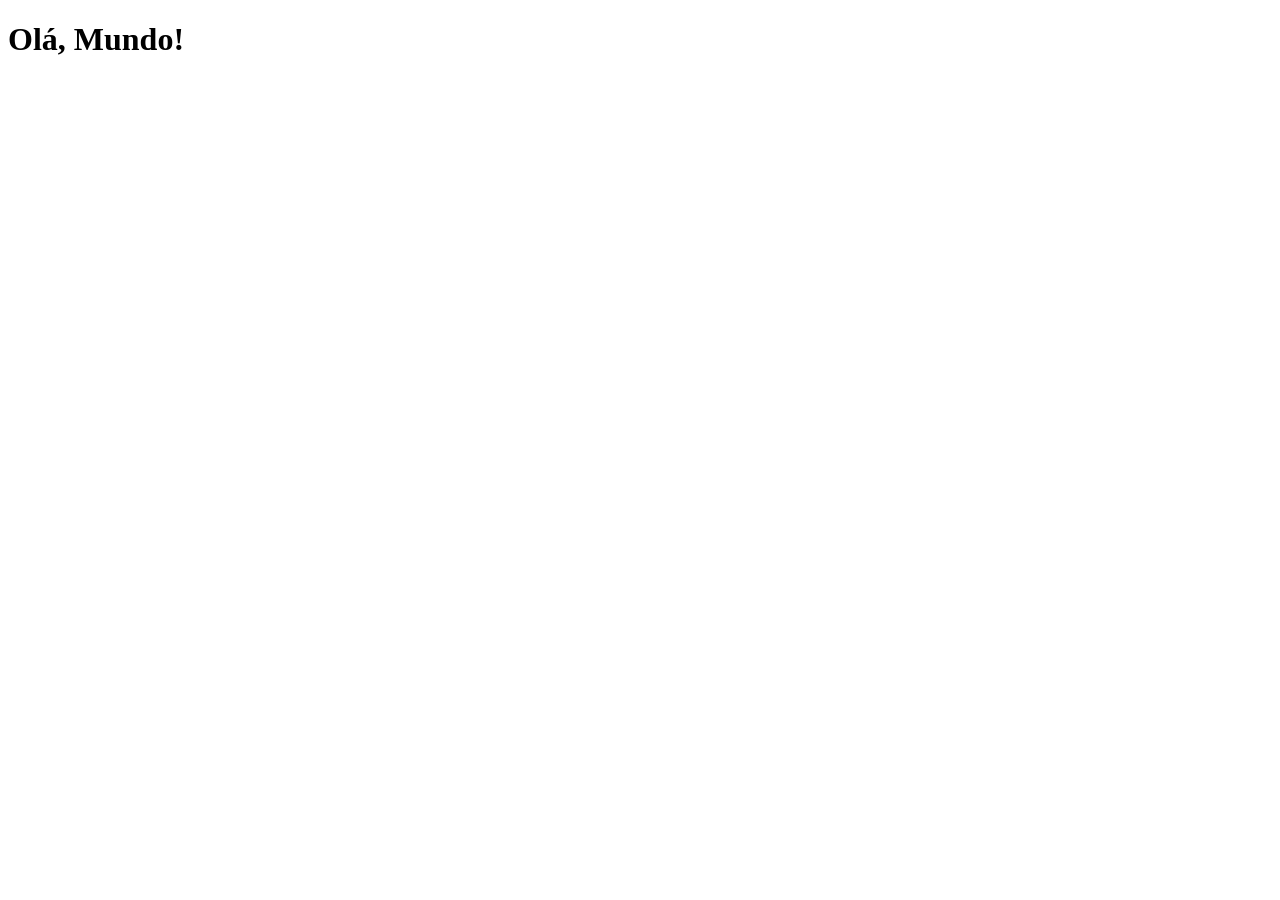
==== index.html @ 87eef507 "Olá, Mundo!" ====
<!DOCTYPE html>
<html lang="pt-br">
<head>
    <meta charset="UTF-8">
    <meta name="viewport" content="width=device-width, initial-scale=1.0">
    <link rel="shortcut icon" href="favicon.ico" type="image/x-icon">
    <title>Redes Sociais</title>
</head>
<body>
    <h1>Olá, Mundo!</h1>
</body>
</html>
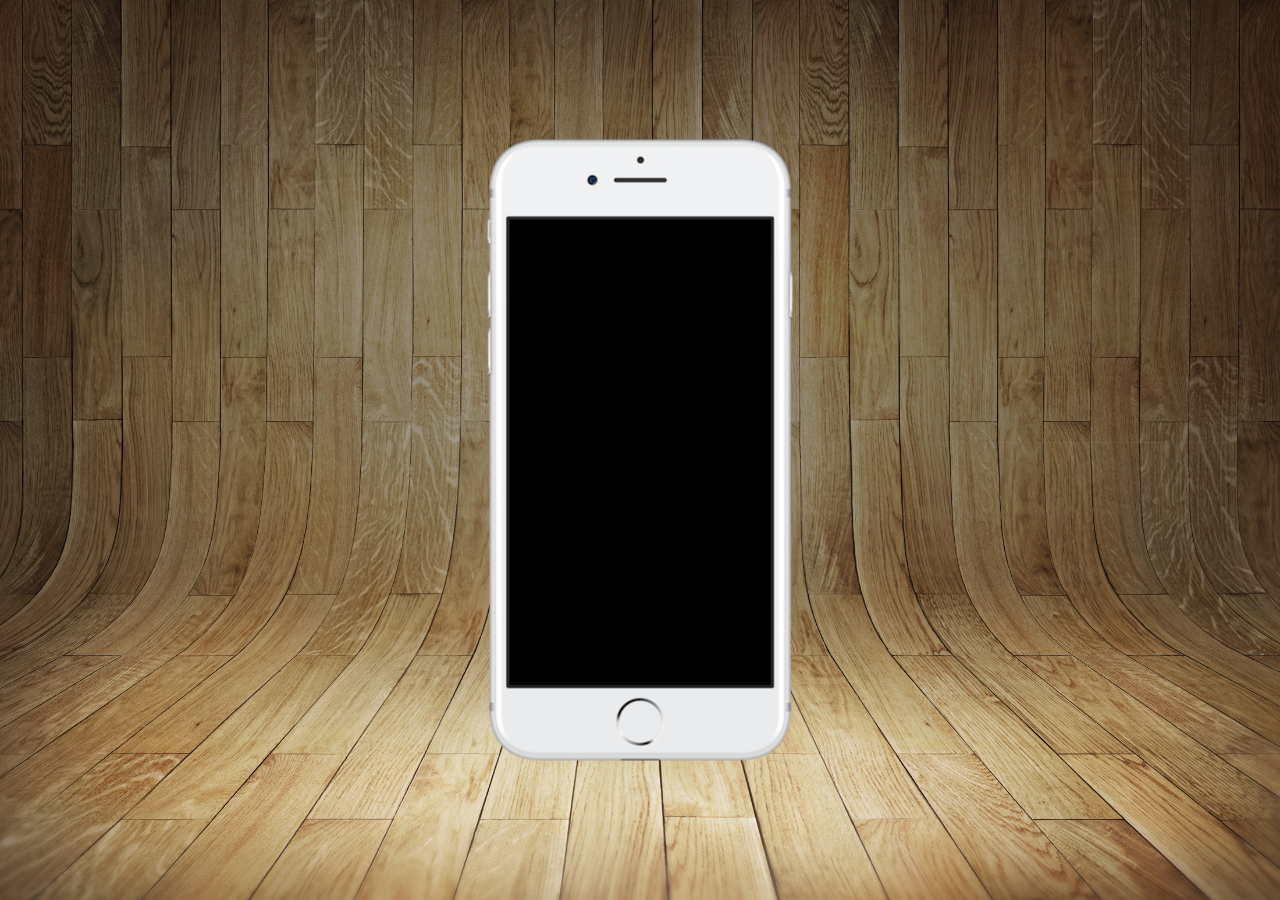
==== commit abb3b294: "projeto013.1" ====
--- a/index.html
+++ b/index.html
@@ -4,9 +4,17 @@
     <meta charset="UTF-8">
     <meta name="viewport" content="width=device-width, initial-scale=1.0">
     <link rel="shortcut icon" href="favicon.ico" type="image/x-icon">
+    <link rel="stylesheet" href="estilos/style.css">
     <title>Redes Sociais</title>
 </head>
 <body>
-    <h1>Olá, Mundo!</h1>
+    <main>
+        <section id="cell">
+
+        </section>
+        <section id="redes-sociais">
+
+        </section>
+    </main>
 </body>
 </html>
--- a/estilos/style.css
+++ b/estilos/style.css
@@ -0,0 +1,36 @@
+@charset "UTF-8";
+
+* {
+    margin: 0px;
+    padding: 0px;
+    font-family: Arial, Helvetica, sans-serif;
+}
+
+html, body {
+    height: 100vh;
+    width: 100vw;
+    background-color: black;
+}
+
+body {
+    background: url('../imagens/fundo-madeira.jpg') no-repeat top center;
+    background-size: cover;
+    background-attachment: fixed;
+}
+
+main {
+    position: relative;
+    height: 100vh;
+}
+
+section#cell {
+    position: absolute;
+    top: 50%;
+    left: 50%;
+    transform: translate(-50%, -50%);
+
+    height: 627px;
+    width: 311px;
+    background-color: blue;
+    background: url('../imagens/frame-iphone.png') no-repeat;
+}
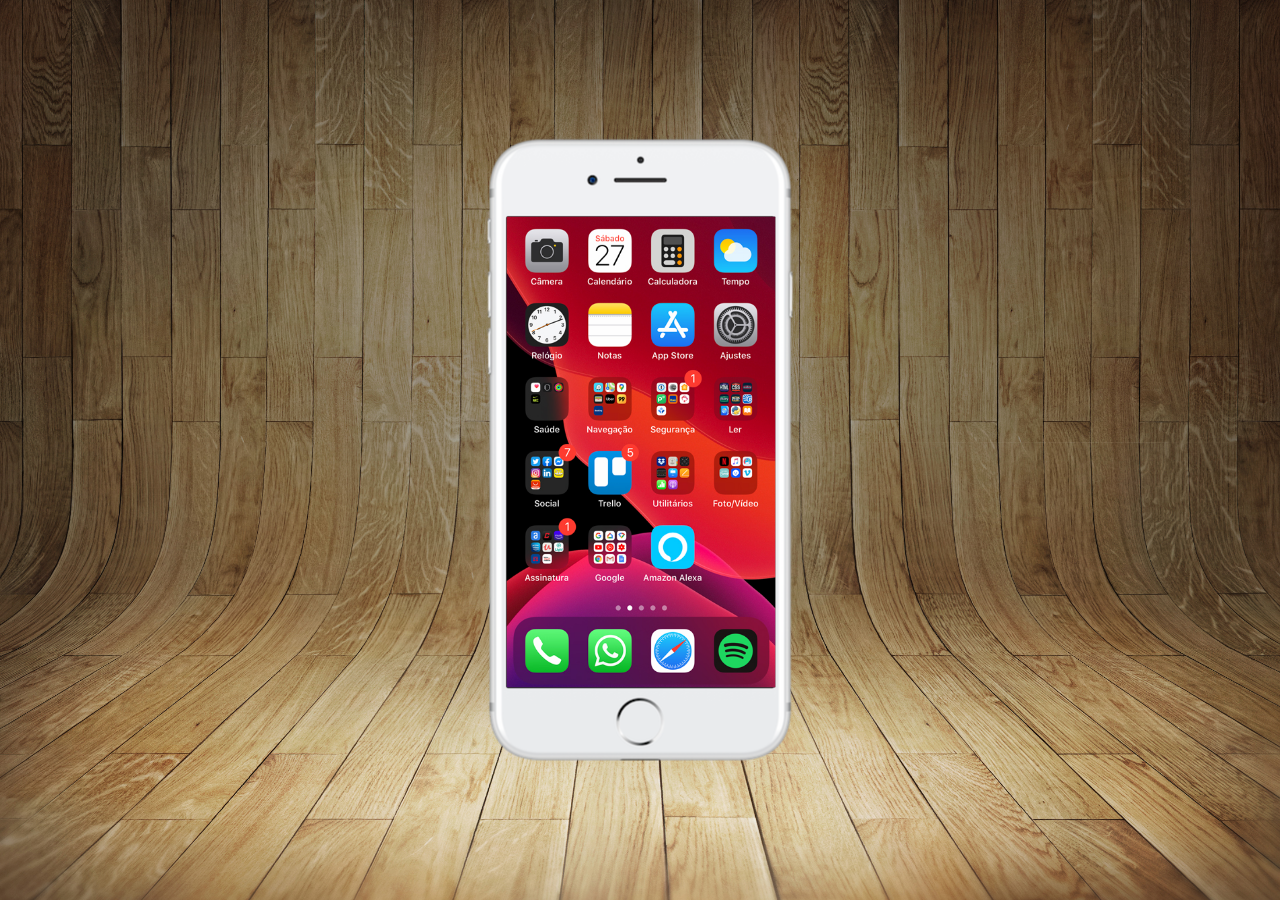
==== commit 68acdc4f: "criei a tela home" ====
--- a/index.html
+++ b/index.html
@@ -10,7 +10,7 @@
 <body>
     <main>
         <section id="cell">
-
+            <iframe src="home.html" name="tela" id="tela" frameborder="0"></iframe>
         </section>
         <section id="redes-sociais">
 
--- a/estilos/style.css
+++ b/estilos/style.css
@@ -33,4 +33,12 @@
     width: 311px;
     background-color: blue;
     background: url('../imagens/frame-iphone.png') no-repeat;
+}
+
+iframe#tela {
+    position: relative;
+    top: 80px;
+    left: 22px;
+    width: 269px;
+    height: 471px;
 }
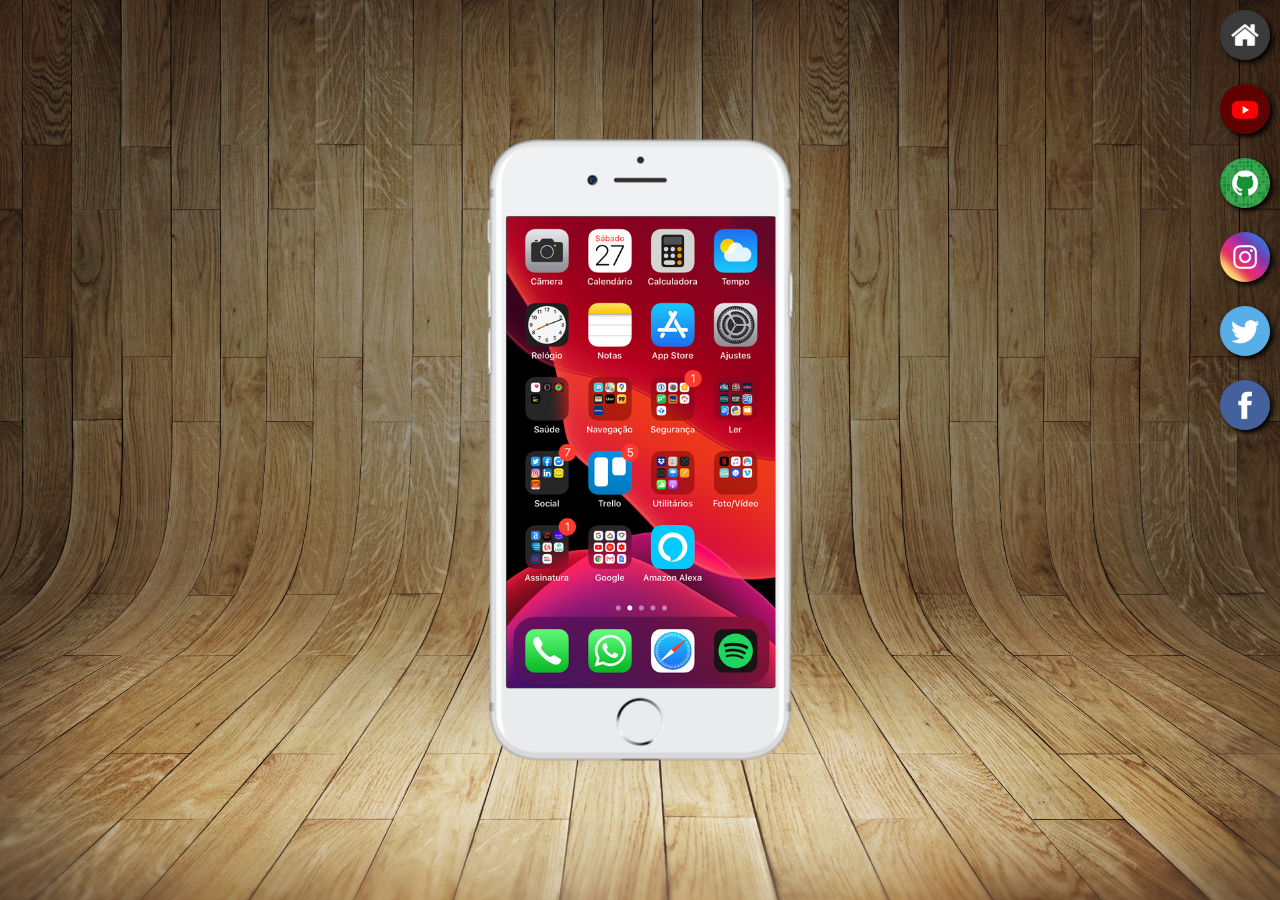
==== commit 96c22c31: "criei botões da lateral." ====
--- a/index.html
+++ b/index.html
@@ -10,10 +10,17 @@
 <body>
     <main>
         <section id="cell">
-            <iframe src="home.html" name="tela" id="tela" frameborder="0"></iframe>
+            <iframe src="home.html" name="tela" id="tela" frameborder="0">
+                Seu navegador não é compatível com isso.
+            </iframe>
         </section>
         <section id="redes-sociais">
-
+            <a href="#" target="tela"><img src="imagens/logo-home.jpg" alt="Home"></a> <br>
+            <a href="#" target="tela"><img src="imagens/logo-youtube.jpg" alt="YouTube"></a> <br>
+            <a href="#" target="tela"><img src="imagens/logo-github.jpg" alt="GitHub"></a> <br>
+            <a href="#" target="tela"><img src="imagens/logo-instagram.jpg" alt="Instagram"></a> <br>
+            <a href="#" target="tela"><img src="imagens/logo-twitter.jpg" alt="Twitter"></a> <br>
+            <a href="#" target="tela"><img src="imagens/logo-facebook.jpg" alt="Facebook"></a>
         </section>
     </main>
 </body>
--- a/estilos/style.css
+++ b/estilos/style.css
@@ -41,4 +41,25 @@
     left: 22px;
     width: 269px;
     height: 471px;
+}
+
+
+section#redes-sociais {
+    text-align: right;
+}
+
+
+section#redes-sociais img {
+    width: 50px;
+    margin: 10px;
+    border-radius: 50%;
+    box-shadow: 3px 3px 5px rgb(0, 0, 0);
+    box-sizing: border-box;
+}
+
+section#redes-sociais img:hover {
+    border: 2px solid rgba(255, 255, 255, 0.541);
+    transform: translate(-3px, -3px);
+    box-shadow: 5px 5px 10px rgb(0, 0, 0);
+    transition: transform 0.4s, border 1.2s;
 }
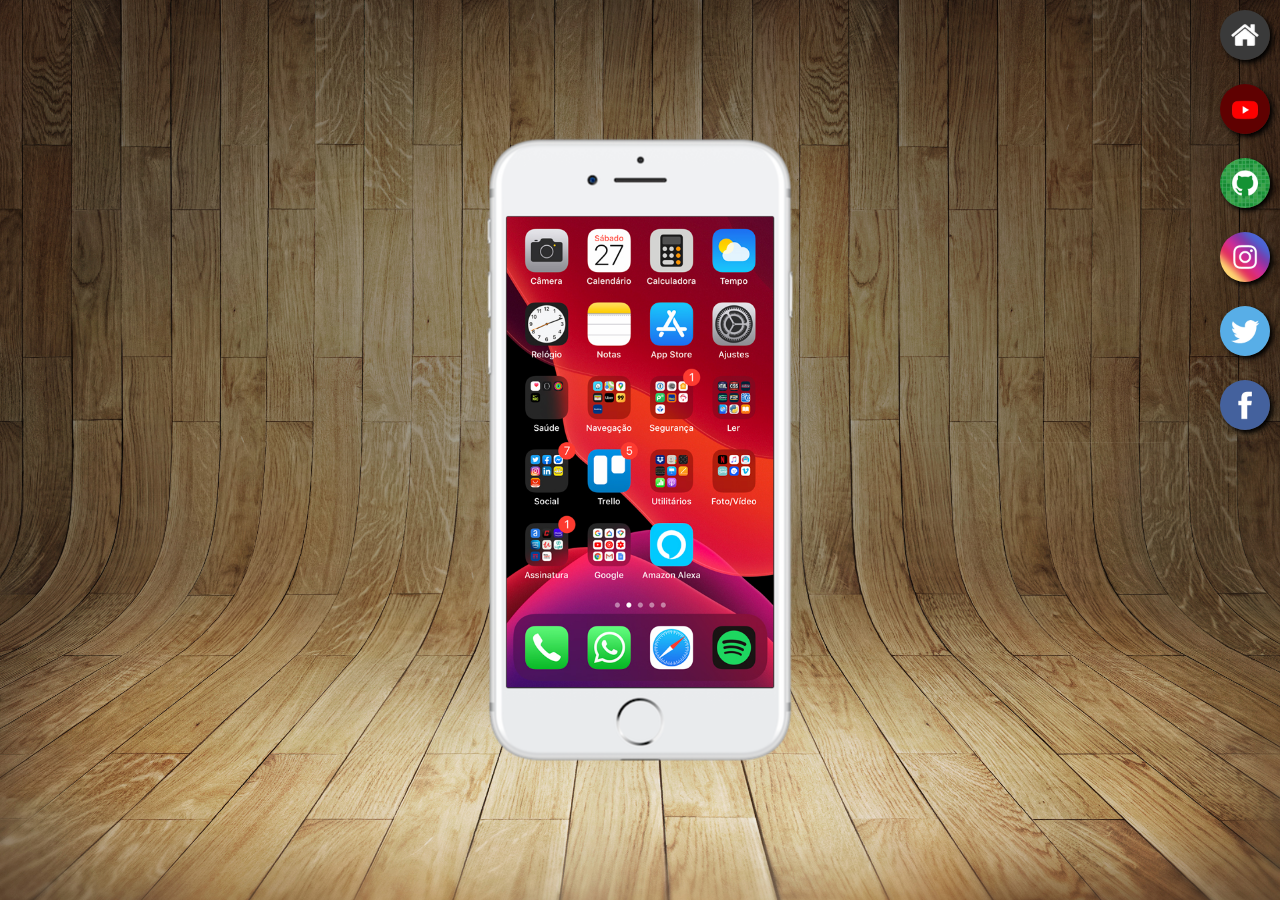
==== commit 7d9c4c78: "Projeto Redes Sociais Completo." ====
--- a/index.html
+++ b/index.html
@@ -15,12 +15,12 @@
             </iframe>
         </section>
         <section id="redes-sociais">
-            <a href="#" target="tela"><img src="imagens/logo-home.jpg" alt="Home"></a> <br>
-            <a href="#" target="tela"><img src="imagens/logo-youtube.jpg" alt="YouTube"></a> <br>
-            <a href="#" target="tela"><img src="imagens/logo-github.jpg" alt="GitHub"></a> <br>
-            <a href="#" target="tela"><img src="imagens/logo-instagram.jpg" alt="Instagram"></a> <br>
-            <a href="#" target="tela"><img src="imagens/logo-twitter.jpg" alt="Twitter"></a> <br>
-            <a href="#" target="tela"><img src="imagens/logo-facebook.jpg" alt="Facebook"></a>
+            <a href="home.html" target="tela"><img src="imagens/logo-home.jpg" alt="Home"></a> <br>
+            <a href="youtube.html" target="tela"><img src="imagens/logo-youtube.jpg" alt="YouTube"></a> <br>
+            <a href="github.html" target="tela"><img src="imagens/logo-github.jpg" alt="GitHub"></a> <br>
+            <a href="instagram.html" target="tela"><img src="imagens/logo-instagram.jpg" alt="Instagram"></a> <br>
+            <a href="twitter.html" target="tela"><img src="imagens/logo-twitter.jpg" alt="Twitter"></a> <br>
+            <a href="facebook.html" target="tela"><img src="imagens/logo-facebook.jpg" alt="Facebook"></a>
         </section>
     </main>
 </body>
--- a/estilos/style.css
+++ b/estilos/style.css
@@ -39,7 +39,7 @@
     position: relative;
     top: 80px;
     left: 22px;
-    width: 269px;
+    width: 267px;
     height: 471px;
 }
 
